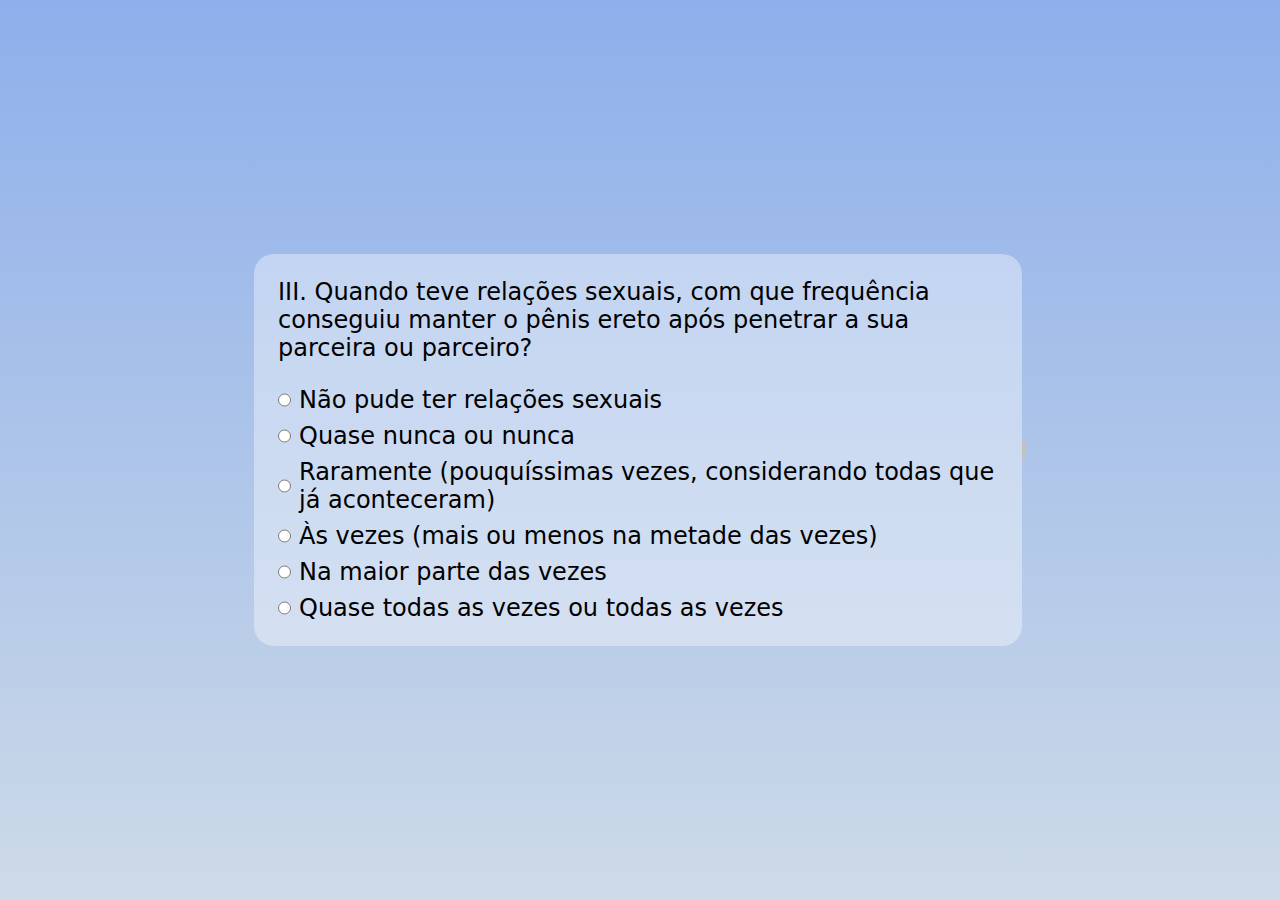
==== index.html @ 3ce199b2 "inclusão de arquivos no diretório" ====
<!DOCTYPE html>
<html lang="pt-BR">
<head>
    <meta charset="UTF-8">
    <meta http-equiv="X-UA-Compatible" content="IE=edge">
    <meta name="viewport" content="width=device-width, initial-scale=1.0">
    <link rel="stylesheet" href="style.css">
    <title>IIFE</title>
</head>
<body>
    <ul class="questionario">
        <li class="question">
            <p class="statement">I. Quanta certeza você tem de que pode ter uma ereção e de que consegue mantê-la?</p>
            <div class="options">
                <div class="line"><input type="radio" name="question1" id="q1-1"><label for="q1-1">Não muita certeza</label></label> </div>
                <div class="line"><input type="radio" name="question1" id="q1-2"><label for="q1-2">Um pouco</label> </div>
                <div class="line"><input type="radio" name="question1" id="q1-3"><label for="q1-3">Estou mais ou menos certo disso</label> </div>
                <div class="line"><input type="radio" name="question1" id="q1-4"><label for="q1-4">Com bastante certeza</label> </div>
                <div class="line"><input type="radio" name="question1" id="q1-5"><label for="q1-5">Estou completamente certo</label> </div>
            </div>
        </li>
        <li class="question">
            <p class="statement">II. Nos momentos em que você teve ereções após estímulos sexuais, com que frequência o seu pênis ficou suficientemente rígido (duro) para permitir a penetração?</p>
            <div class="options">
                <div class="line"><input type="radio" name="question2" id="q2-0"><label for="q2-0">Não pude ter relações sexuais</label> </div>
                <div class="line"><input type="radio" name="question2" id="q2-1"><label for="q2-1">Quase nunca ou nunca</label> </div>
                <div class="line"><input type="radio" name="question2" id="q2-2"><label for="q2-2">Raramente (pouquíssimas vezes, considerando todas que já aconteceram)</label> </div>
                <div class="line"><input type="radio" name="question2" id="q2-3"><label for="q2-3">Às vezes (mais ou menos na metade das vezes)</label> </div>
                <div class="line"><input type="radio" name="question2" id="q2-4"><label for="q2-4">Na maior parte das vezes</label> </div>
                <div class="line"><input type="radio" name="question2" id="q2-5"><label for="q2-5">Quase todas as vezes ou todas as vezes</label> </div>
            </div>
        </li>
        <li class="question active">
            <p class="statement">III. Quando teve relações sexuais, com que frequência conseguiu manter o pênis ereto após penetrar a sua parceira ou parceiro?</p>
            <div class="options">
                <div class="line"><input type="radio" name="question3" id="q3-0"><label for="q3-0">Não pude ter relações sexuais</label> </div>
                <div class="line"><input type="radio" name="question3" id="q3-1"><label for="q3-1">Quase nunca ou nunca</label> </div>
                <div class="line"><input type="radio" name="question3" id="q3-2"><label for="q3-2">Raramente (pouquíssimas vezes, considerando todas que já aconteceram)</label> </div>
                <div class="line"><input type="radio" name="question3" id="q3-3"><label for="q3-3">Às vezes (mais ou menos na metade das vezes)</label> </div>
                <div class="line"><input type="radio" name="question3" id="q3-4"><label for="q3-4">Na maior parte das vezes</label> </div>
                <div class="line"><input type="radio" name="question3" id="q3-5"><label for="q3-5">Quase todas as vezes ou todas as vezes</label> </div>
            </div>
        </li>
        <li class="question">
            <p class="statement">IV. Durante a relação, quão difícil foi para você manter uma ereção até ao fim do sexo?</p>
            <div class="options">
                <div class="line"><input type="radio" name="question4" id="q4-0"><label for="q4-0">Não pude ter relações sexuais</label> </div>
                <div class="line"><input type="radio" name="question4" id="q4-1"><label for="q4-1">Extremamente difícil</label> </div>
                <div class="line"><input type="radio" name="question4" id="q4-2"><label for="q4-2">Muito difícil</label> </div>
                <div class="line"><input type="radio" name="question4" id="q4-3"><label for="q4-3">Difícil</label> </div>
                <div class="line"><input type="radio" name="question4" id="q4-4"><label for="q4-4">Um pouco difícil</label> </div>
                <div class="line"><input type="radio" name="question4" id="q4-5"><label for="q4-5">Não foi difícil</label> </div>
            </div>
        </li>
        <li class="question">
            <p class="statement">V. Quando tentou fazer sexo, com que frequência ficou satisfeito com a relação?</p>
            <div class="options">
                <div class="line"><input type="radio" name="question5" id="q5-0"><label for="q5-0">Não pude ter relações sexuais</label> </div>
                <div class="line"><input type="radio" name="question5" id="q5-1"><label for="q5-1">Quase nunca ou nunca</label> </div>
                <div class="line"><input type="radio" name="question5" id="q5-2"><label for="q5-2">Raramente (pouquíssimas vezes, considerando todas que já aconteceram)</label> </div>
                <div class="line"><input type="radio" name="question5" id="q5-3"><label for="q5-3">Às vezes (mais ou menos na metade das vezes)</label> </div>
                <div class="line"><input type="radio" name="question5" id="q5-4"><label for="q5-4">Na maior parte das vezes</label> </div>
                <div class="line"><input type="radio" name="question5" id="q5-5"><label for="q5-5">Quase todas as vezes ou todas as vezes</label> </div>
            </div>
        </li>
    </ul>
    <div class="progress-bar">
        <div class="progress-item green"></div>
        <div class="progress-divider"></div>
        <div class="progress-item gray"></div>
        <div class="progress-divider"></div>
        <div class="progress-item red"></div>
        <div class="progress-divider"></div>
        <div class="progress-item gray"></div>
        <div class="progress-divider"></div>
        <div class="progress-item gray"></div>
      </div>
    <script src="script.js"></script>
</body>
</html>
---- style.css ----
*{
    margin: 0;
    padding: 0;
    box-sizing: border-box;
    font-family: system-ui, -apple-system, BlinkMacSystemFont, 'Segoe UI', Roboto, Oxygen, Ubuntu, Cantarell, 'Open Sans', 'Helvetica Neue', sans-serif;
    font-size: 24px;
}

body {
    height: 100vh;

    background: linear-gradient(to bottom, #8dafeb, #cddae8);
    display: flex;
    justify-content: center;
    align-items: center;
  }
  
.options{
    display: flex;
    flex-direction: column;
    align-items: flex-start;
    justify-content: center;
    gap: 8px;
}

.options .line{
    display: flex;
    gap: 8px
}

.questionario{
    width: 60%;
    display: flex;
    gap: 1em;
}

.question{
    display: none;
}

.active{
    display: flex;
    flex-wrap: wrap;
    background-color: #ffffff60;
    padding: 24px;
    border-radius: 20px;
}

.statement{
    display: block;
    margin-bottom: 24px;
}

.progress-bar {
    display: flex;
    justify-content: space-between;
    height: 20px;
    background-color: #e0e0e0;
  }
  
  .progress-item {
    flex-basis: 0;
    flex-grow: 1;
    background-color: #e0e0e0;
  }
  
  .progress-item.green {
    background-color: #cdeccd;
  }
  
  .progress-item.red {
    background-color: #f8d7da;
  }
  
  .progress-divider {
    width: 1px;
    background-color: #c2c2c2;
  }
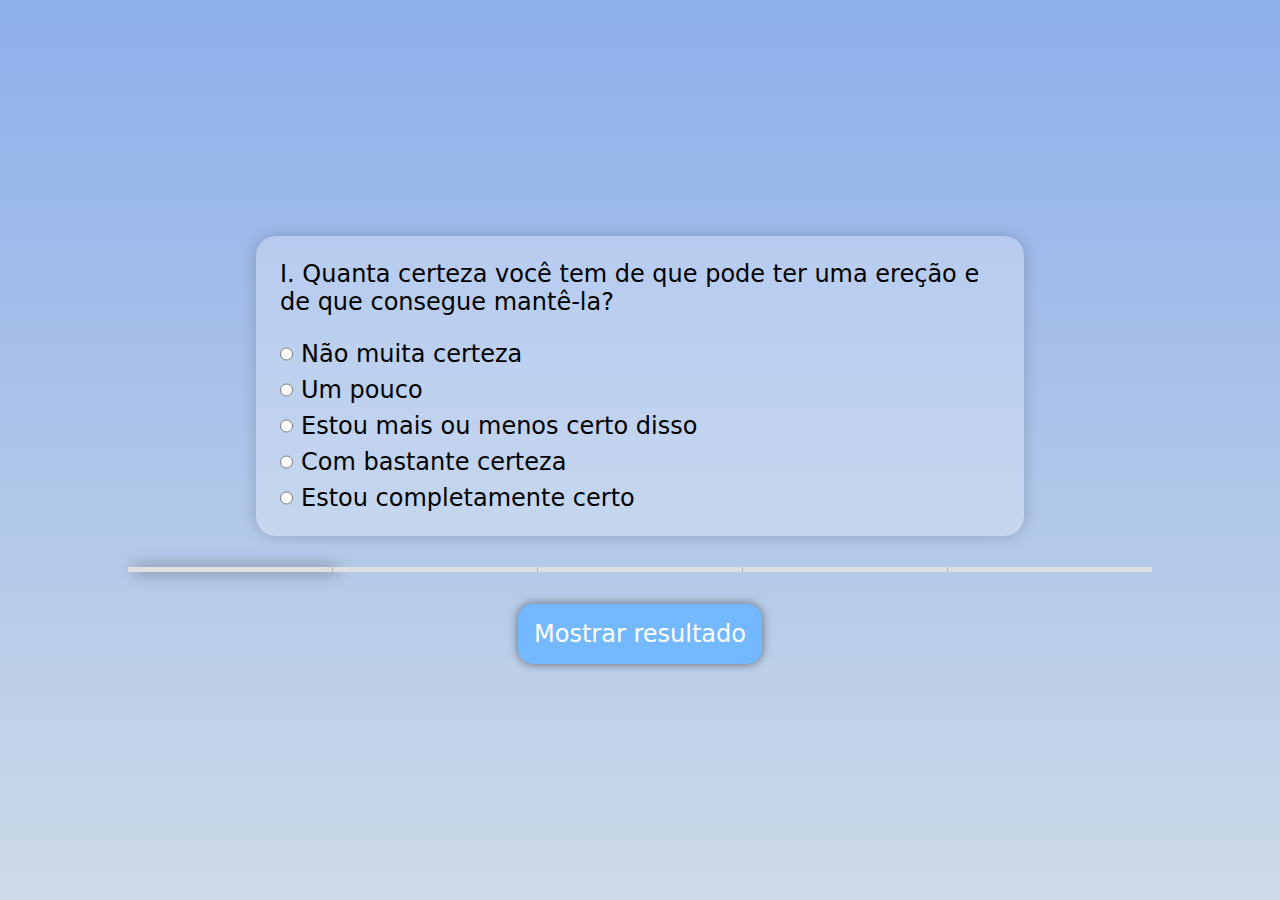
==== commit ebc11f39: "elaborando o script da page" ====
--- a/index.html
+++ b/index.html
@@ -8,73 +8,163 @@
     <title>IIFE</title>
 </head>
 <body>
+    <h1 class="result hidden">Responda a todas as questões</h1>
     <ul class="questionario">
-        <li class="question">
+        <li id="q1" class="question active">
             <p class="statement">I. Quanta certeza você tem de que pode ter uma ereção e de que consegue mantê-la?</p>
             <div class="options">
-                <div class="line"><input type="radio" name="question1" id="q1-1"><label for="q1-1">Não muita certeza</label></label> </div>
-                <div class="line"><input type="radio" name="question1" id="q1-2"><label for="q1-2">Um pouco</label> </div>
-                <div class="line"><input type="radio" name="question1" id="q1-3"><label for="q1-3">Estou mais ou menos certo disso</label> </div>
-                <div class="line"><input type="radio" name="question1" id="q1-4"><label for="q1-4">Com bastante certeza</label> </div>
-                <div class="line"><input type="radio" name="question1" id="q1-5"><label for="q1-5">Estou completamente certo</label> </div>
+                <div class="line">
+                    <input type="radio" onclick="update_score()" name="question1" id="q1-1" value="1">
+                    <label for="q1-1">Não muita certeza</label></label>
+                </div>
+                <div class="line">
+                    <input type="radio" onclick="update_score()" name="question1" id="q1-2" value="2">
+                    <label for="q1-2">Um pouco</label>
+                </div>
+                <div class="line">
+                    <input type="radio" onclick="update_score()" name="question1" id="q1-3" value="3">
+                    <label for="q1-3">Estou mais ou menos certo disso</label>
+                </div>
+                <div class="line">
+                    <input type="radio" onclick="update_score()" name="question1" id="q1-4" value="4">
+                    <label for="q1-4">Com bastante certeza</label>
+                </div>
+                <div class="line">
+                    <input type="radio" onclick="update_score()" name="question1" id="q1-5" value="5">
+                    <label for="q1-5">Estou completamente certo</label>
+                </div>
             </div>
         </li>
-        <li class="question">
+        <li id="q2" class="question">
             <p class="statement">II. Nos momentos em que você teve ereções após estímulos sexuais, com que frequência o seu pênis ficou suficientemente rígido (duro) para permitir a penetração?</p>
             <div class="options">
-                <div class="line"><input type="radio" name="question2" id="q2-0"><label for="q2-0">Não pude ter relações sexuais</label> </div>
-                <div class="line"><input type="radio" name="question2" id="q2-1"><label for="q2-1">Quase nunca ou nunca</label> </div>
-                <div class="line"><input type="radio" name="question2" id="q2-2"><label for="q2-2">Raramente (pouquíssimas vezes, considerando todas que já aconteceram)</label> </div>
-                <div class="line"><input type="radio" name="question2" id="q2-3"><label for="q2-3">Às vezes (mais ou menos na metade das vezes)</label> </div>
-                <div class="line"><input type="radio" name="question2" id="q2-4"><label for="q2-4">Na maior parte das vezes</label> </div>
-                <div class="line"><input type="radio" name="question2" id="q2-5"><label for="q2-5">Quase todas as vezes ou todas as vezes</label> </div>
+                <div class="line">
+                    <input type="radio" onclick="update_score()" name="question2" id="q2-0" value="0">
+                    <label for="q2-0">Não pude ter relações sexuais</label>
+                </div>
+                <div class="line">
+                    <input type="radio" onclick="update_score()" name="question2" id="q2-1" value="1">
+                    <label for="q2-1">Quase nunca ou nunca</label>
+                </div>
+                <div class="line">
+                    <input type="radio" onclick="update_score()" name="question2" id="q2-2" value="2">
+                    <label for="q2-2">Raramente (pouquíssimas vezes, considerando todas que já aconteceram)</label>
+                </div>
+                <div class="line">
+                    <input type="radio" onclick="update_score()" name="question2" id="q2-3" value="3">
+                    <label for="q2-3">Às vezes (mais ou menos na metade das vezes)</label>
+                </div>
+                <div class="line">
+                    <input type="radio" onclick="update_score()" name="question2" id="q2-4" value="4">
+                    <label for="q2-4">Na maior parte das vezes</label>
+                </div>
+                <div class="line">
+                    <input type="radio" onclick="update_score()" name="question2" id="q2-5" value="5">
+                    <label for="q2-5">Quase todas as vezes ou todas as vezes</label>
+                </div>
             </div>
         </li>
-        <li class="question active">
+        <li id="q3" class="question">
             <p class="statement">III. Quando teve relações sexuais, com que frequência conseguiu manter o pênis ereto após penetrar a sua parceira ou parceiro?</p>
             <div class="options">
-                <div class="line"><input type="radio" name="question3" id="q3-0"><label for="q3-0">Não pude ter relações sexuais</label> </div>
-                <div class="line"><input type="radio" name="question3" id="q3-1"><label for="q3-1">Quase nunca ou nunca</label> </div>
-                <div class="line"><input type="radio" name="question3" id="q3-2"><label for="q3-2">Raramente (pouquíssimas vezes, considerando todas que já aconteceram)</label> </div>
-                <div class="line"><input type="radio" name="question3" id="q3-3"><label for="q3-3">Às vezes (mais ou menos na metade das vezes)</label> </div>
-                <div class="line"><input type="radio" name="question3" id="q3-4"><label for="q3-4">Na maior parte das vezes</label> </div>
-                <div class="line"><input type="radio" name="question3" id="q3-5"><label for="q3-5">Quase todas as vezes ou todas as vezes</label> </div>
+                <div class="line">
+                    <input type="radio" onclick="update_score()" name="question3" id="q3-0" value="0">
+                    <label for="q3-0">Não pude ter relações sexuais</label>
+                </div>
+                <div class="line">
+                    <input type="radio" onclick="update_score()" name="question3" id="q3-1" value="1">
+                    <label for="q3-1">Quase nunca ou nunca</label>
+                </div>
+                <div class="line">
+                    <input type="radio" onclick="update_score()" name="question3" id="q3-2" value="2">
+                    <label for="q3-2">Raramente (pouquíssimas vezes, considerando todas que já aconteceram)</label>
+                </div>
+                <div class="line">
+                    <input type="radio" onclick="update_score()" name="question3" id="q3-3" value="3">
+                    <label for="q3-3">Às vezes (mais ou menos na metade das vezes)</label>
+                </div>
+                <div class="line">
+                    <input type="radio" onclick="update_score()" name="question3" id="q3-4" value="4">
+                    <label for="q3-4">Na maior parte das vezes</label>
+                </div>
+                <div class="line">
+                    <input type="radio" onclick="update_score()" name="question3" id="q3-5" value="5">
+                    <label for="q3-5">Quase todas as vezes ou todas as vezes</label>
+                </div>
             </div>
         </li>
-        <li class="question">
+        <li id="q4" class="question">
             <p class="statement">IV. Durante a relação, quão difícil foi para você manter uma ereção até ao fim do sexo?</p>
             <div class="options">
-                <div class="line"><input type="radio" name="question4" id="q4-0"><label for="q4-0">Não pude ter relações sexuais</label> </div>
-                <div class="line"><input type="radio" name="question4" id="q4-1"><label for="q4-1">Extremamente difícil</label> </div>
-                <div class="line"><input type="radio" name="question4" id="q4-2"><label for="q4-2">Muito difícil</label> </div>
-                <div class="line"><input type="radio" name="question4" id="q4-3"><label for="q4-3">Difícil</label> </div>
-                <div class="line"><input type="radio" name="question4" id="q4-4"><label for="q4-4">Um pouco difícil</label> </div>
-                <div class="line"><input type="radio" name="question4" id="q4-5"><label for="q4-5">Não foi difícil</label> </div>
+                <div class="line">
+                    <input type="radio" onclick="update_score()" name="question4" id="q4-0" value="0">
+                    <label for="q4-0">Não pude ter relações sexuais</label>
+                </div>
+                <div class="line">
+                    <input type="radio" onclick="update_score()" name="question4" id="q4-1" value="1">
+                    <label for="q4-1">Extremamente difícil</label>
+                </div>
+                <div class="line">
+                    <input type="radio" onclick="update_score()" name="question4" id="q4-2" value="2">
+                    <label for="q4-2">Muito difícil</label>
+                </div>
+                <div class="line">
+                    <input type="radio" onclick="update_score()" name="question4" id="q4-3" value="3">
+                    <label for="q4-3">Difícil</label>
+                </div>
+                <div class="line">
+                    <input type="radio" onclick="update_score()" name="question4" id="q4-4" value="4">
+                    <label for="q4-4">Um pouco difícil</label>
+                </div>
+                <div class="line">
+                    <input type="radio" onclick="update_score()" name="question4" id="q4-5" value="5">
+                    <label for="q4-5">Não foi difícil</label>
+                </div>
             </div>
         </li>
-        <li class="question">
+        <li id="q5" class="question">
             <p class="statement">V. Quando tentou fazer sexo, com que frequência ficou satisfeito com a relação?</p>
             <div class="options">
-                <div class="line"><input type="radio" name="question5" id="q5-0"><label for="q5-0">Não pude ter relações sexuais</label> </div>
-                <div class="line"><input type="radio" name="question5" id="q5-1"><label for="q5-1">Quase nunca ou nunca</label> </div>
-                <div class="line"><input type="radio" name="question5" id="q5-2"><label for="q5-2">Raramente (pouquíssimas vezes, considerando todas que já aconteceram)</label> </div>
-                <div class="line"><input type="radio" name="question5" id="q5-3"><label for="q5-3">Às vezes (mais ou menos na metade das vezes)</label> </div>
-                <div class="line"><input type="radio" name="question5" id="q5-4"><label for="q5-4">Na maior parte das vezes</label> </div>
-                <div class="line"><input type="radio" name="question5" id="q5-5"><label for="q5-5">Quase todas as vezes ou todas as vezes</label> </div>
+                <div class="line">
+                    <input type="radio" onclick="update_score()" name="question5" id="q5-0" value="0">
+                    <label for="q5-0">Não pude ter relações sexuais</label>
+                </div>
+                <div class="line">
+                    <input type="radio" onclick="update_score()" name="question5" id="q5-1" value="1">
+                    <label for="q5-1">Quase nunca ou nunca</label>
+                </div>
+                <div class="line">
+                    <input type="radio" onclick="update_score()" name="question5" id="q5-2" value="2">
+                    <label for="q5-2">Raramente (pouquíssimas vezes, considerando todas que já aconteceram)</label>
+                </div>
+                <div class="line">
+                    <input type="radio" onclick="update_score()" name="question5" id="q5-3" value="3">
+                    <label for="q5-3">Às vezes (mais ou menos na metade das vezes)</label>
+                </div>
+                <div class="line">
+                    <input type="radio" onclick="update_score()" name="question5" id="q5-4" value="4">
+                    <label for="q5-4">Na maior parte das vezes</label>
+                </div>
+                <div class="line">
+                    <input type="radio" onclick="update_score()" name="question5" id="q5-5" value="5">
+                    <label for="q5-5">Quase todas as vezes ou todas as vezes</label>
+                </div>
             </div>
         </li>
     </ul>
     <div class="progress-bar">
-        <div class="progress-item green"></div>
+        <div value="q1" onclick="active_question()" class="progress-item active-item"></div>
         <div class="progress-divider"></div>
-        <div class="progress-item gray"></div>
+        <div value="q2" onclick="active_question()" class="progress-item gray"></div>
         <div class="progress-divider"></div>
-        <div class="progress-item red"></div>
+        <div value="q3" onclick="active_question()" class="progress-item gray"></div>
         <div class="progress-divider"></div>
-        <div class="progress-item gray"></div>
+        <div value="q4" onclick="active_question()" class="progress-item gray"></div>
         <div class="progress-divider"></div>
-        <div class="progress-item gray"></div>
-      </div>
+        <div value="q5" onclick="active_question()" class="progress-item gray"></div>
+    </div>
+
+    <button class="btn" onclick="show_result">Mostrar resultado</button>
     <script src="script.js"></script>
 </body>
 </html>--- a/style.css
+++ b/style.css
@@ -8,12 +8,23 @@
 
 body {
     height: 100vh;
-
     background: linear-gradient(to bottom, #8dafeb, #cddae8);
     display: flex;
+    flex-direction: column;
     justify-content: center;
     align-items: center;
-  }
+}
+
+.result{
+    margin-bottom: 16px;
+    padding: 16px;
+    border-radius: 20px;
+    background-color: #ffffff80;
+}
+
+.hidden{
+    display: none;
+}
   
 .options{
     display: flex;
@@ -36,12 +47,14 @@
 
 .question{
     display: none;
+    transition-duration: 0.2s;
 }
 
 .active{
     display: flex;
     flex-wrap: wrap;
-    background-color: #ffffff60;
+    background-color: #ffffff40;
+    box-shadow: 0 0 15px #00000030;
     padding: 24px;
     border-radius: 20px;
 }
@@ -51,28 +64,68 @@
     margin-bottom: 24px;
 }
 
-.progress-bar {
+.progress-bar{
+    margin-top: calc(16px + 15px);
+    width: 80%;
     display: flex;
     justify-content: space-between;
+    height: 5px;
+    background-color: #e0e0e0;
+    transition-duration: 800ms;
+}
+
+.progress-bar:hover{
+    margin-top: 16px;
     height: 20px;
-    background-color: #e0e0e0;
-  }
-  
-  .progress-item {
+    transition-duration: 200ms;
+}
+
+.progress-item, .progress-item.green, .progress-item.red{
+    transition-duration: 200ms;
+}
+
+.progress-item{
     flex-basis: 0;
     flex-grow: 1;
     background-color: #e0e0e0;
+}
+
+.progress-item:hover{
+    background-color: #aaaaaa;
+}
+
+.progress-item.green{
+    background-color: #a1dca6;
+}
+
+.progress-item.green:hover{
+    background-color: #66cb6c;
+}
+
+.progress-divider{
+    width: 1px;
+    background-color: #b6b6b6;
+}
+
+.active-item{
+    box-shadow: 5px 0px 15px #00000090;
+}
+
+.btn {
+    margin-top: 32px;
+    padding: 16px;
+    background-color: #74b9ff;
+    color: #fff;
+    border-radius: 15px;
+    border: none;
+    box-shadow: 0px 0px 10px #00000080;
+    cursor: pointer;
   }
   
-  .progress-item.green {
-    background-color: #cdeccd;
+  .btn:hover {
+    background-color: #3a7bd5;
   }
   
-  .progress-item.red {
-    background-color: #f8d7da;
-  }
-  
-  .progress-divider {
-    width: 1px;
-    background-color: #c2c2c2;
+  .btn:active {
+    background-color: #1c4d8c;
   }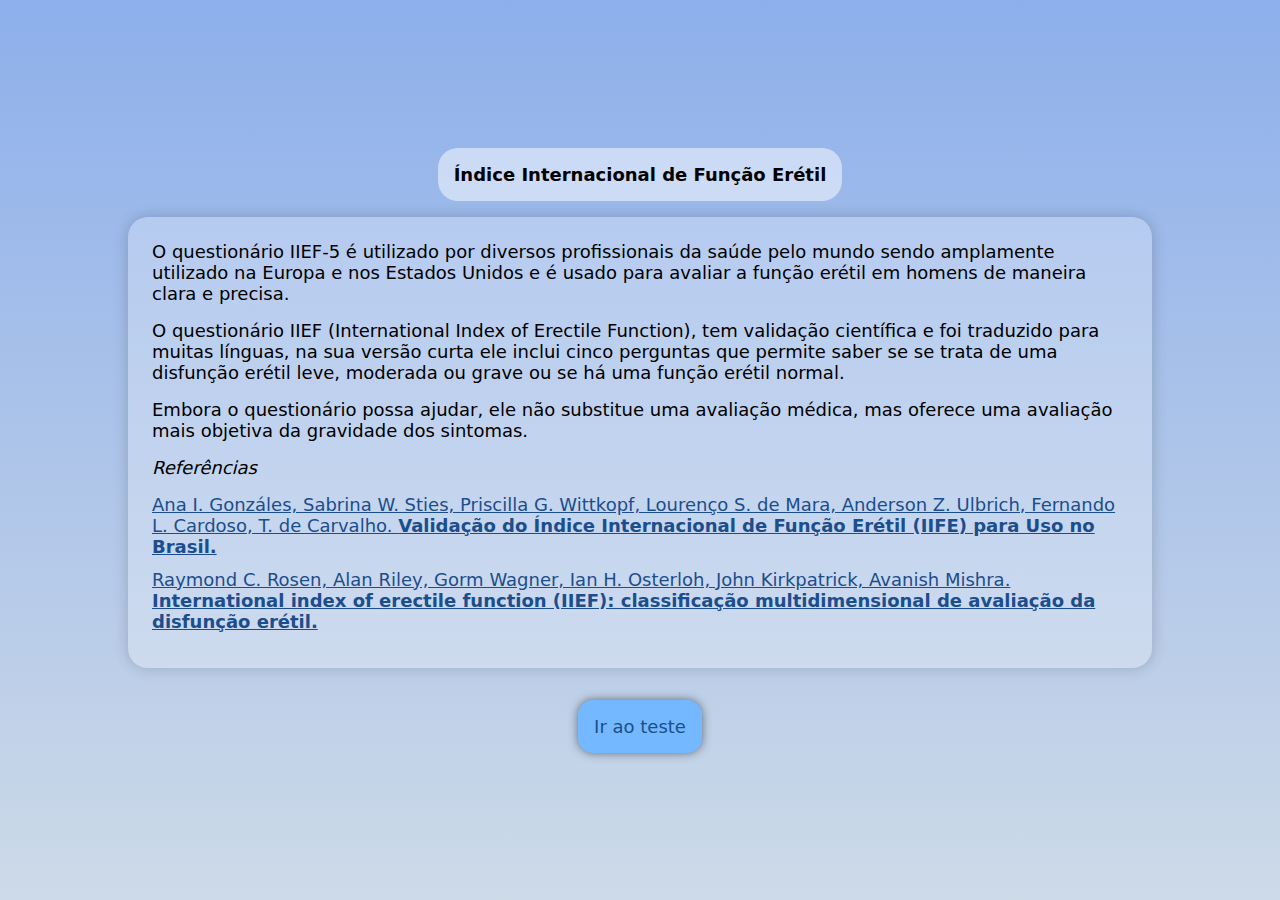
==== commit b4166a97: "inclusão da página principal" ====
--- a/index.html
+++ b/index.html
@@ -8,163 +8,37 @@
     <title>IIFE</title>
 </head>
 <body>
-    <h1 class="result hidden">Responda a todas as questões</h1>
-    <ul class="questionario">
-        <li id="q1" class="question active">
-            <p class="statement">I. Quanta certeza você tem de que pode ter uma ereção e de que consegue mantê-la?</p>
-            <div class="options">
-                <div class="line">
-                    <input type="radio" onclick="update_score()" name="question1" id="q1-1" value="1">
-                    <label for="q1-1">Não muita certeza</label></label>
-                </div>
-                <div class="line">
-                    <input type="radio" onclick="update_score()" name="question1" id="q1-2" value="2">
-                    <label for="q1-2">Um pouco</label>
-                </div>
-                <div class="line">
-                    <input type="radio" onclick="update_score()" name="question1" id="q1-3" value="3">
-                    <label for="q1-3">Estou mais ou menos certo disso</label>
-                </div>
-                <div class="line">
-                    <input type="radio" onclick="update_score()" name="question1" id="q1-4" value="4">
-                    <label for="q1-4">Com bastante certeza</label>
-                </div>
-                <div class="line">
-                    <input type="radio" onclick="update_score()" name="question1" id="q1-5" value="5">
-                    <label for="q1-5">Estou completamente certo</label>
-                </div>
-            </div>
-        </li>
-        <li id="q2" class="question">
-            <p class="statement">II. Nos momentos em que você teve ereções após estímulos sexuais, com que frequência o seu pênis ficou suficientemente rígido (duro) para permitir a penetração?</p>
-            <div class="options">
-                <div class="line">
-                    <input type="radio" onclick="update_score()" name="question2" id="q2-0" value="0">
-                    <label for="q2-0">Não pude ter relações sexuais</label>
-                </div>
-                <div class="line">
-                    <input type="radio" onclick="update_score()" name="question2" id="q2-1" value="1">
-                    <label for="q2-1">Quase nunca ou nunca</label>
-                </div>
-                <div class="line">
-                    <input type="radio" onclick="update_score()" name="question2" id="q2-2" value="2">
-                    <label for="q2-2">Raramente (pouquíssimas vezes, considerando todas que já aconteceram)</label>
-                </div>
-                <div class="line">
-                    <input type="radio" onclick="update_score()" name="question2" id="q2-3" value="3">
-                    <label for="q2-3">Às vezes (mais ou menos na metade das vezes)</label>
-                </div>
-                <div class="line">
-                    <input type="radio" onclick="update_score()" name="question2" id="q2-4" value="4">
-                    <label for="q2-4">Na maior parte das vezes</label>
-                </div>
-                <div class="line">
-                    <input type="radio" onclick="update_score()" name="question2" id="q2-5" value="5">
-                    <label for="q2-5">Quase todas as vezes ou todas as vezes</label>
-                </div>
-            </div>
-        </li>
-        <li id="q3" class="question">
-            <p class="statement">III. Quando teve relações sexuais, com que frequência conseguiu manter o pênis ereto após penetrar a sua parceira ou parceiro?</p>
-            <div class="options">
-                <div class="line">
-                    <input type="radio" onclick="update_score()" name="question3" id="q3-0" value="0">
-                    <label for="q3-0">Não pude ter relações sexuais</label>
-                </div>
-                <div class="line">
-                    <input type="radio" onclick="update_score()" name="question3" id="q3-1" value="1">
-                    <label for="q3-1">Quase nunca ou nunca</label>
-                </div>
-                <div class="line">
-                    <input type="radio" onclick="update_score()" name="question3" id="q3-2" value="2">
-                    <label for="q3-2">Raramente (pouquíssimas vezes, considerando todas que já aconteceram)</label>
-                </div>
-                <div class="line">
-                    <input type="radio" onclick="update_score()" name="question3" id="q3-3" value="3">
-                    <label for="q3-3">Às vezes (mais ou menos na metade das vezes)</label>
-                </div>
-                <div class="line">
-                    <input type="radio" onclick="update_score()" name="question3" id="q3-4" value="4">
-                    <label for="q3-4">Na maior parte das vezes</label>
-                </div>
-                <div class="line">
-                    <input type="radio" onclick="update_score()" name="question3" id="q3-5" value="5">
-                    <label for="q3-5">Quase todas as vezes ou todas as vezes</label>
-                </div>
-            </div>
-        </li>
-        <li id="q4" class="question">
-            <p class="statement">IV. Durante a relação, quão difícil foi para você manter uma ereção até ao fim do sexo?</p>
-            <div class="options">
-                <div class="line">
-                    <input type="radio" onclick="update_score()" name="question4" id="q4-0" value="0">
-                    <label for="q4-0">Não pude ter relações sexuais</label>
-                </div>
-                <div class="line">
-                    <input type="radio" onclick="update_score()" name="question4" id="q4-1" value="1">
-                    <label for="q4-1">Extremamente difícil</label>
-                </div>
-                <div class="line">
-                    <input type="radio" onclick="update_score()" name="question4" id="q4-2" value="2">
-                    <label for="q4-2">Muito difícil</label>
-                </div>
-                <div class="line">
-                    <input type="radio" onclick="update_score()" name="question4" id="q4-3" value="3">
-                    <label for="q4-3">Difícil</label>
-                </div>
-                <div class="line">
-                    <input type="radio" onclick="update_score()" name="question4" id="q4-4" value="4">
-                    <label for="q4-4">Um pouco difícil</label>
-                </div>
-                <div class="line">
-                    <input type="radio" onclick="update_score()" name="question4" id="q4-5" value="5">
-                    <label for="q4-5">Não foi difícil</label>
-                </div>
-            </div>
-        </li>
-        <li id="q5" class="question">
-            <p class="statement">V. Quando tentou fazer sexo, com que frequência ficou satisfeito com a relação?</p>
-            <div class="options">
-                <div class="line">
-                    <input type="radio" onclick="update_score()" name="question5" id="q5-0" value="0">
-                    <label for="q5-0">Não pude ter relações sexuais</label>
-                </div>
-                <div class="line">
-                    <input type="radio" onclick="update_score()" name="question5" id="q5-1" value="1">
-                    <label for="q5-1">Quase nunca ou nunca</label>
-                </div>
-                <div class="line">
-                    <input type="radio" onclick="update_score()" name="question5" id="q5-2" value="2">
-                    <label for="q5-2">Raramente (pouquíssimas vezes, considerando todas que já aconteceram)</label>
-                </div>
-                <div class="line">
-                    <input type="radio" onclick="update_score()" name="question5" id="q5-3" value="3">
-                    <label for="q5-3">Às vezes (mais ou menos na metade das vezes)</label>
-                </div>
-                <div class="line">
-                    <input type="radio" onclick="update_score()" name="question5" id="q5-4" value="4">
-                    <label for="q5-4">Na maior parte das vezes</label>
-                </div>
-                <div class="line">
-                    <input type="radio" onclick="update_score()" name="question5" id="q5-5" value="5">
-                    <label for="q5-5">Quase todas as vezes ou todas as vezes</label>
-                </div>
-            </div>
-        </li>
-    </ul>
-    <div class="progress-bar">
-        <div value="q1" onclick="active_question()" class="progress-item active-item"></div>
-        <div class="progress-divider"></div>
-        <div value="q2" onclick="active_question()" class="progress-item gray"></div>
-        <div class="progress-divider"></div>
-        <div value="q3" onclick="active_question()" class="progress-item gray"></div>
-        <div class="progress-divider"></div>
-        <div value="q4" onclick="active_question()" class="progress-item gray"></div>
-        <div class="progress-divider"></div>
-        <div value="q5" onclick="active_question()" class="progress-item gray"></div>
+    <h1 class="result">Índice Internacional de Função Erétil</h1>
+    <div class="resume">
+        <p>
+            O questionário IIEF-5 é utilizado por diversos profissionais da saúde 
+            pelo mundo sendo amplamente utilizado na Europa e nos Estados Unidos
+             e é usado para avaliar a função erétil em homens de maneira clara e precisa.
+        </p>
+        <p>
+            O questionário IIEF (International Index of Erectile Function), tem validação 
+            científica e foi traduzido para muitas línguas, na sua versão curta 
+            ele inclui cinco perguntas que permite saber se se trata de uma disfunção 
+            erétil leve, moderada ou grave ou se há uma função erétil normal.
+        </p>
+        <p>
+            Embora o questionário possa ajudar, ele não substitue uma avaliação médica,
+             mas oferece uma avaliação mais objetiva da gravidade dos sintomas.
+        </p>
+
+        <p><i>Referências</i></p>
+        <a href="https://www.scielo.br/j/abc/a/76gkgKZBXwH8YBFktVy7rpf/?format=pdf&lang=pt" target="_blank" rel="noopener noreferrer">
+            Ana I. Gonzáles, Sabrina W. Sties, Priscilla G. Wittkopf, Lourenço S. de Mara, 
+            Anderson Z. Ulbrich, Fernando L. Cardoso, T. de Carvalho. <b>Validação do Índice 
+            Internacional de Função Erétil (IIFE) para Uso no Brasil.</b>
+        </a>
+        <a href="https://www.sciencedirect.com/science/article/abs/pii/S0090429597002380" target="_blank" rel="noopener noreferrer">
+            Raymond C. Rosen, Alan Riley, Gorm Wagner, Ian H. Osterloh, John Kirkpatrick, 
+            Avanish Mishra. <b>International index of erectile function (IIEF): classificação 
+            multidimensional de avaliação da disfunção erétil.</b>
+        </a>
+
     </div>
-
-    <button class="btn" onclick="show_result">Mostrar resultado</button>
-    <script src="script.js"></script>
+    <a class="btn" href="test.html" target="_blank">Ir ao teste</button>
 </body>
 </html>--- a/style.css
+++ b/style.css
@@ -3,7 +3,8 @@
     padding: 0;
     box-sizing: border-box;
     font-family: system-ui, -apple-system, BlinkMacSystemFont, 'Segoe UI', Roboto, Oxygen, Ubuntu, Cantarell, 'Open Sans', 'Helvetica Neue', sans-serif;
-    font-size: 24px;
+    font-size: 18px;
+    text-decoration: none;
 }
 
 body {
@@ -50,7 +51,7 @@
     transition-duration: 0.2s;
 }
 
-.active{
+.active, .resume{
     display: flex;
     flex-wrap: wrap;
     background-color: #ffffff40;
@@ -58,6 +59,23 @@
     padding: 24px;
     border-radius: 20px;
 }
+
+.resume{
+    width: 80%;
+}
+
+.resume p, resume i{
+    margin-bottom: 16px;
+    width: 100%;
+}
+
+.resume a{
+    color: #1c4d8c;
+    text-decoration: underline;
+    margin-bottom: 12px;
+
+}
+
 
 .statement{
     display: block;
@@ -115,7 +133,7 @@
     margin-top: 32px;
     padding: 16px;
     background-color: #74b9ff;
-    color: #fff;
+    color: #1c4d8c;
     border-radius: 15px;
     border: none;
     box-shadow: 0px 0px 10px #00000080;
@@ -124,6 +142,7 @@
   
   .btn:hover {
     background-color: #3a7bd5;
+    color: #fff;
   }
   
   .btn:active {
